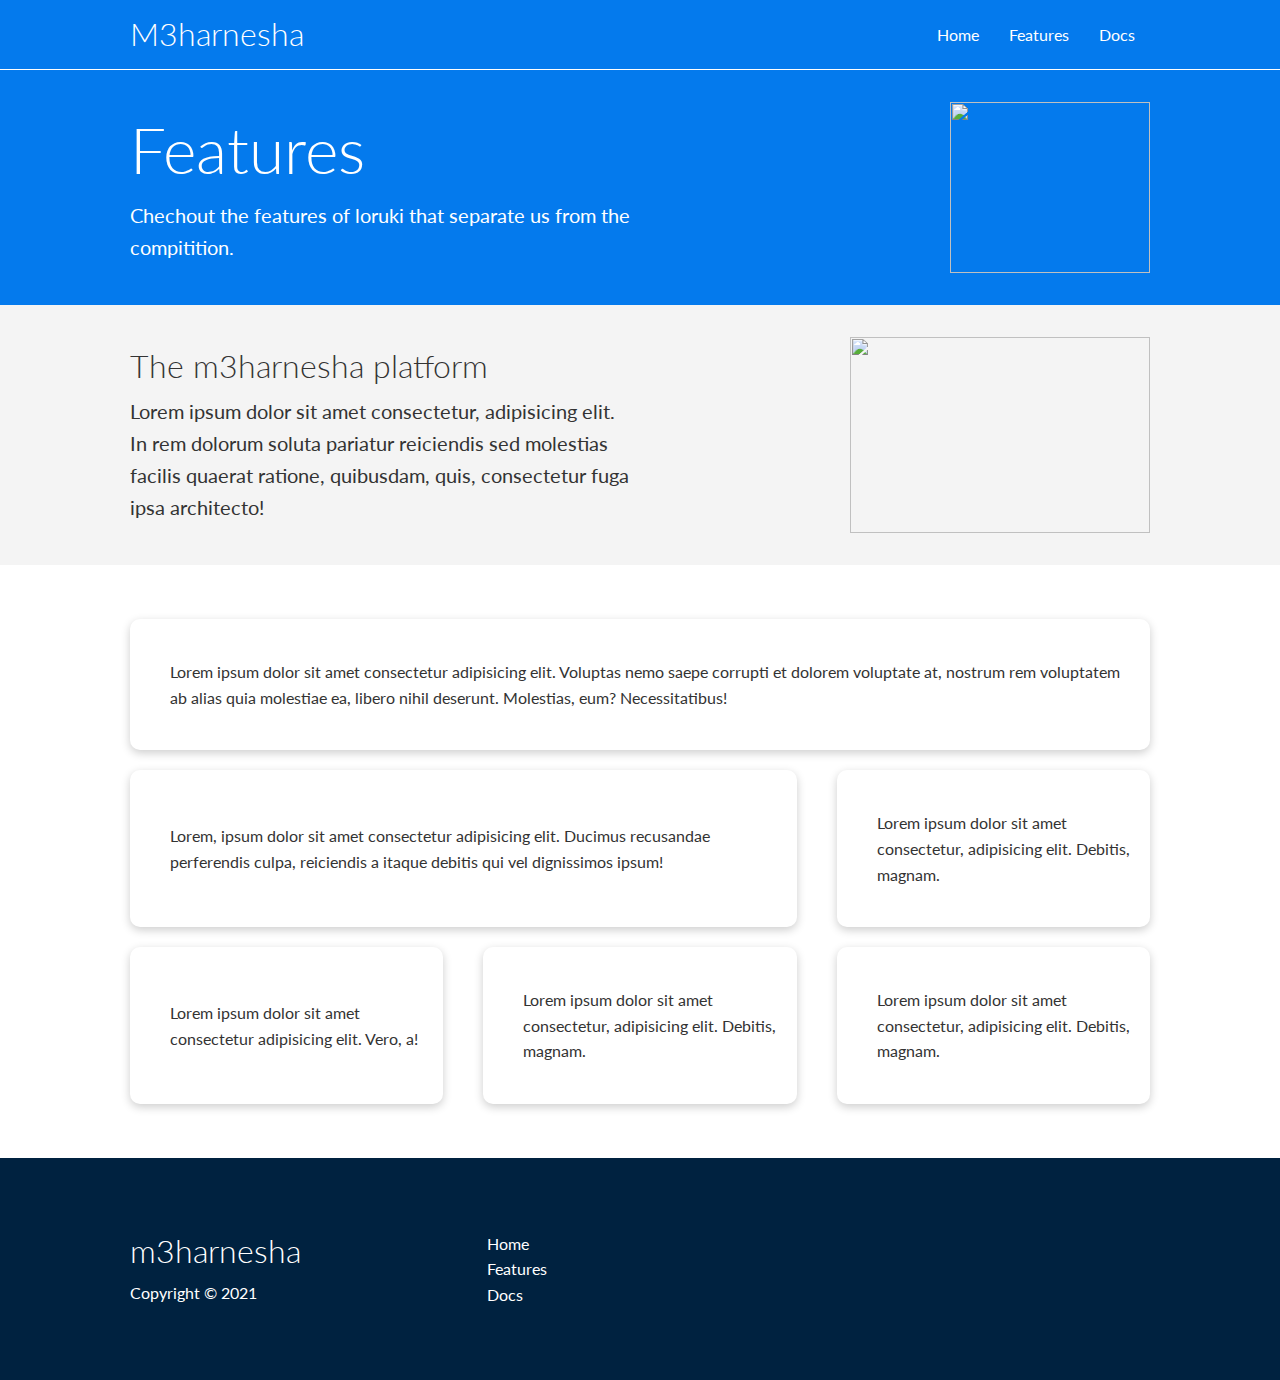
==== features.html @ d4eb9913 "Update features.html" ====
<!DOCTYPE html>
<html lang="en">
  <head>
    <meta charset="UTF-8" />
    <meta http-equiv="X-UA-Compatible" content="IE=edge" />
    <meta name="viewport" content="width=device-width, initial-scale=1.0" />
    <title>Features</title>
    <link rel="stylesheet" href="./CSS/style.css" />
    <link
      rel="stylesheet"
      href="https://cdnjs.cloudflare.com/ajax/libs/font-awesome/5.15.3/css/all.min.css"
      integrity="sha512-iBBXm8fW90+nuLcSKlbmrPcLa0OT92xO1BIsZ+ywDWZCvqsWgccV3gFoRBv0z+8dLJgyAHIhR35VZc2oM/gI1w=="
      crossorigin="anonymous"
      referrerpolicy="no-referrer"
    />
  </head>
  <body>
    <div class="header">
      <div class="container flex">
        <h1 class="logo">M3harnesha</h1>
        <nav>
          <ul>
            <li><a href="./index.html">Home</a></li>
            <li><a href="./features.html">Features</a></li>
            <li><a href="./docs.html">Docs</a></li>
          </ul>
        </nav>
      </div>
    </div>

    <section class="fhead bg-primary py-3">
      <div class="container grid">
        <div>
          <h1 class="xl">Features</h1>
          <p class="lead">
            Chechout the features of loruki that separate us from the
            compitition.
          </p>
        </div>
        <img src="./images/server.png" alt="" />
      </div>
    </section>

    <section class="py-3 fmain bg-light">
      <div class="container grid">
        <div>
          <h1 class="md">The m3harnesha platform</h1>
          <p class="lead">
            Lorem ipsum dolor sit amet consectetur, adipisicing elit. In rem
            dolorum soluta pariatur reiciendis sed molestias facilis quaerat
            ratione, quibusdam, quis, consectetur fuga ipsa architecto!
          </p>
        </div>
        <img src="./images/server2.png" alt="" />
      </div>
    </section>

    <section class="my-2 fmain1">
      <div class="container grid grid3">
        <div class="card flex">
          <i class="fas fa-server fa-3x"></i>
          <p>
            Lorem ipsum dolor sit amet consectetur adipisicing elit. Voluptas
            nemo saepe corrupti et dolorem voluptate at, nostrum rem voluptatem
            ab alias quia molestiae ea, libero nihil deserunt. Molestias, eum?
            Necessitatibus!
          </p>
        </div>
        <div class="card flex">
          <i class="fas fa-network-wired fa-3x"></i>
          <p>
            Lorem, ipsum dolor sit amet consectetur adipisicing elit. Ducimus
            recusandae perferendis culpa, reiciendis a itaque debitis qui vel
            dignissimos ipsum!
          </p>
        </div>
        <div class="card flex">
          <i class="fas fa-laptop-code fa-3x"></i>
          <p>
            Lorem ipsum dolor sit amet consectetur, adipisicing elit. Debitis,
            magnam.
          </p>
        </div>
        <div class="card flex">
          <i class="fas fa-database fa-3x"></i>
          <p>
            Lorem ipsum dolor sit amet consectetur adipisicing elit. Vero, a!
          </p>
        </div>
        <div class="card flex">
          <i class="fas fa-power-off fa-3x"></i>
          <p>
            Lorem ipsum dolor sit amet consectetur, adipisicing elit. Debitis,
            magnam.
          </p>
        </div>
        <div class="card flex">
          <i class="fas fa-upload fa-3x"></i>
          <p>
            Lorem ipsum dolor sit amet consectetur, adipisicing elit. Debitis,
            magnam.
          </p>
        </div>
      </div>
    </section>

    <footer class="footer bg-dark py-5">
      <div class="container grid grid3">
        <div>
          <h1>m3harnesha</h1>
          <p>Copyright &copy; 2021</p>
        </div>
        <nav>
          <ul>
            <li><a href="./index.html">Home</a></li>
            <li><a href="./features.html">Features</a></li>
            <li><a href="./docs.html">Docs</a></li>
          </ul>
        </nav>

        <div class="social">
          <a href="#"><i class="fab fa-twitter fa-2x"></i></a>
          <a href="#"><i class="fab fa-facebook fa-2x"></i></a>
          <a href="#"><i class="fab fa-instagram fa-2x"></i></a>
          <a href="#"><i class="fab fa-github fa-2x"></i></a>
        </div>
      </div>
    </footer>
  </body>
</html>
---- CSS/style.css ----
@import url("https://fonts.googleapis.com/css2?family=Lato:wght@300&display=swap");

/* Utilities */

/* Secondary = 1c3fa8 */
/* dark = 002240 */
/* light = f4f4f4 */

.container {
  max-width: 1100px;
  margin: 0 auto;
  overflow: auto;
  padding: 0 40px;
}

.flex {
  display: flex;
  justify-content: center;
  align-items: center;
  height: 100%;
}

.grid {
  display: grid;
  grid-template-columns: repeat(2, 1fr);
  gap: 20px;
  justify-content: center;
  align-items: center;
  height: 100%;
}

.card {
  background-color: #fff;
  border-radius: 10px;
  color: #333;
  padding: 20px;
  margin: 10px;
  box-shadow: 0 3px 10px rgba(0, 0, 0, 0.2);
}

.btn {
  display: inline-block;
  cursor: pointer;
  border-radius: 5px;
  padding: 10px 30px;
  color: #fff;
  background-color: #047aed;
  border: none;
}

.btn:hover {
  transform: scale(0.98);
}

.grid3 {
  grid-template-columns: repeat(3, 1fr);
}

.text-center {
  text-align: center;
}

.bg-primary,
.btn-primary {
  background-color: #047aed;
  color: #fff;
}

.bg-secondary,
.btn-secondary {
  background-color: #1c3fa8;
  color: #fff;
}

.bg-dark,
.btn-dark {
  background-color: #002240;
  color: #fff;
}

.bg-light,
.btn-light {
  background-color: #f4f4f4;
  color: #333;
}

.alert {
  background-color: #5cb85c;
  font-weight: bold;
  padding: 10px 20px;
  margin: 15px 0;
  color: #fff;
}

.alert i {
  margin-right: 10px;
}

.lead {
  font-size: 20px;
}

.sm {
  font-size: 1rem;
}

.md {
  font-size: 2rem;
}

.lg {
  font-size: 3rem;
}

.xl {
  font-size: 4rem;
}

.my-1 {
  margin: 1rem 0;
}
.my-2 {
  margin: 1.5rem 0;
}
.my-3 {
  margin: 2rem 0;
}
.my-4 {
  margin: 3rem 0;
}
.my-5 {
  margin: 4rem 0;
}

.m-1 {
  margin: 1rem;
}
.m-2 {
  margin: 1.5rem;
}
.m-3 {
  margin: 2rem;
}
.m-4 {
  margin: 3rem;
}
.m-5 {
  margin: 4rem;
}

.py-1 {
  padding: 1rem 0;
}
.py-2 {
  padding: 1.5rem 0;
}
.py-3 {
  padding: 2rem 0;
}
.py-4 {
  padding: 3rem 0;
}
.py-5 {
  padding: 4rem 0;
}

.p-1 {
  padding: 1rem;
}
.p-2 {
  padding: 1.5rem;
}
.p-3 {
  padding: 2rem;
}
.p-4 {
  padding: 3rem;
}
.p-5 {
  padding: 4rem;
}

/* Animations */

@keyframes sfl {
  0% {
    transform: translateX(-100%);
  }

  100% {
    transform: translateX(0);
  }
}
@keyframes sfr {
  0% {
    transform: translateX(100%);
  }

  100% {
    transform: translateX(0);
  }
}
@keyframes sft {
  0% {
    transform: translateY(-100%);
  }

  100% {
    transform: translateX(0);
  }
}
@keyframes sfb {
  0% {
    transform: translateY(100%);
  }

  100% {
    transform: translateX(0);
  }
}

/* Main CSS */

* {
  margin: 0;
  padding: 0;
  box-sizing: border-box;
}

body {
  font-family: "Lato";
  color: #333;
  line-height: 1.6;
}

ul {
  list-style: none;
}

a {
  text-decoration: none;
  color: #333;
}

h1,
h2 {
  line-height: 1.2;
  font-weight: 300;
  margin: 10px 0;
}

p {
  margin: 10px 0;
}

img {
  width: 100%;
  height: 100%;
}

code,
pre {
  color: #fff;
  background-color: #333;
  padding: 10px;
}

/* Navbar. */

.header {
  background-color: #047aed;
  height: 70px;
  color: #fff;
  border-bottom: 1px #fff solid;
}

.header .flex {
  display: flex;
  justify-content: space-between;
  align-items: center;
}

.header ul {
  display: flex;
}

.header a {
  margin: 0 5px;
  padding: 10px;
  color: #fff;
}

.header a:hover {
  border-bottom: 2px solid white;
}

/* Showcase */
.showcase {
  height: 400px;
  background-color: #047aed;
  color: #fff;
  position: relative;
}

.showcase h1 {
  font-size: 40px;
}

.showcase p {
  margin: 20px 0;
}

.showcase .grid {
  grid-template-columns: 55% 45%;
  gap: 30px;
  overflow: visible;
}

.text {
  animation: sfl 1s ease-in;
}

.form {
  position: relative;
  top: 60px;
  height: 350px;
  width: 400px;
  padding: 40px;
  /* justify-self: flex-end; */
  z-index: 1;
  animation: sfr 1s ease-in;
}

.form_1 {
  margin: 30px 0;
}

.form_1 input[type="text"],
.form_1 input[type="email"] {
  border: 0;
  border-bottom: 1px solid #bfbecb;
  width: 95%;
  padding: 3px;
  font-size: 1em;
}

.form_1 input:focus {
  outline: none;
}

.btn-outline {
  background: transparent;
  border: 1px #fff solid;
}

.showcase::before,
.showcase::after {
  content: "";
  position: absolute;
  bottom: -70px;
  left: 0;
  right: 0;
  height: 100px;
  background: #fff;
  transform: skewY(-3deg);
}

/* Stats */

.stats {
  padding-top: 100px;
  animation: sfb 1s ease-in;
}

.stats-heading {
  max-width: 500px;
  margin: auto;
}

.stats .grid h3 {
  font-size: 32px;
}

.stats .grid p {
  font-size: 18px;
  font-weight: bold;
}

/* CLI */
.cli .grid {
  grid-template-columns: repeat(3, 1fr);
  grid-template-rows: repeat(2, 1fr);
}

.cli .grid > *:first-child {
  grid-column: 1/3;
  grid-row: 1/3;
}

/* Cloud */

.cloud .grid {
  grid-template-columns: 4fr 3fr;
}

/* Languages */

.lang .flex {
  flex-wrap: wrap;
}

.lang .card {
  text-align: center;
  margin: 18px 10px 40px;
  transition: transform 0.2s ease-in;
}

.lang .card h4 {
  font-size: 20px;
  margin-bottom: 10px;
}

.lang .card:hover {
  transform: translateY(-15px);
}

/* footer */

.footer a {
  color: #fff;
  margin: 0 10px;
}

/* Features */

.fhead img,
.dhead img {
  width: 200px;
  justify-self: flex-end;
}

.fmain img {
  width: 300px;
  justify-self: flex-end;
}

.fmain1 i {
  margin-right: 20px;
}

.fmain1 .grid {
  padding: 30px;
}

.fmain1 .grid > *:first-child {
  grid-column: 1 / 4;
}
.fmain1 .grid > *:nth-child(2) {
  grid-column: 1 / 3;
}

/* docs */

.dmain h3 {
  margin: 20px 0;
}

.dmain .grid {
  grid-template-columns: 1fr 2fr;
  align-items: flex-start;
}

.dmain nav li {
  font-size: 17px;
  padding-bottom: 5px;
  margin-bottom: 5px;
  border-bottom: 1px #ccc solid;
}

.dmain a:hover {
  font-weight: bold;
}

/* Media */

@media (max-width: 768px) {
  .grid,
  .showcase .grid,
  .stats .grid,
  .cli .grid,
  .cloud .grid,
  .fmain1 .grid,
  .dmain .grid {
    grid-template-columns: 1fr;
    grid-template-rows: 1fr;
  }

  .showcase {
    height: auto;
  }

  .showcase .text {
    text-align: center;
    margin-top: 40px;
  }

  .form {
    justify-self: center;
  }
  .cli .grid > *:first-child {
    grid-column: 1;
    grid-row: 1;
  }

  .fhead,
  .fmain,
  .dhead {
    text-align: center;
  }
  .fhead img,
  .fmain img,
  .dhead img {
    justify-self: center;
  }

  .fmain1 .grid > *:first-child {
    grid-column: 1;
  }
  .fmain1 .grid > *:nth-child(2) {
    grid-column: 1;
  }
}

@media (max-width: 500px) {
  .header {
    height: 110px;
    border-bottom: none;
  }

  .header .flex {
    flex-direction: column;
  }

  .header ul {
    padding: 10px;
    background-color: rgba(0, 0, 0, 0.1);
  }

  .showcase {
    height: auto;
  }
}
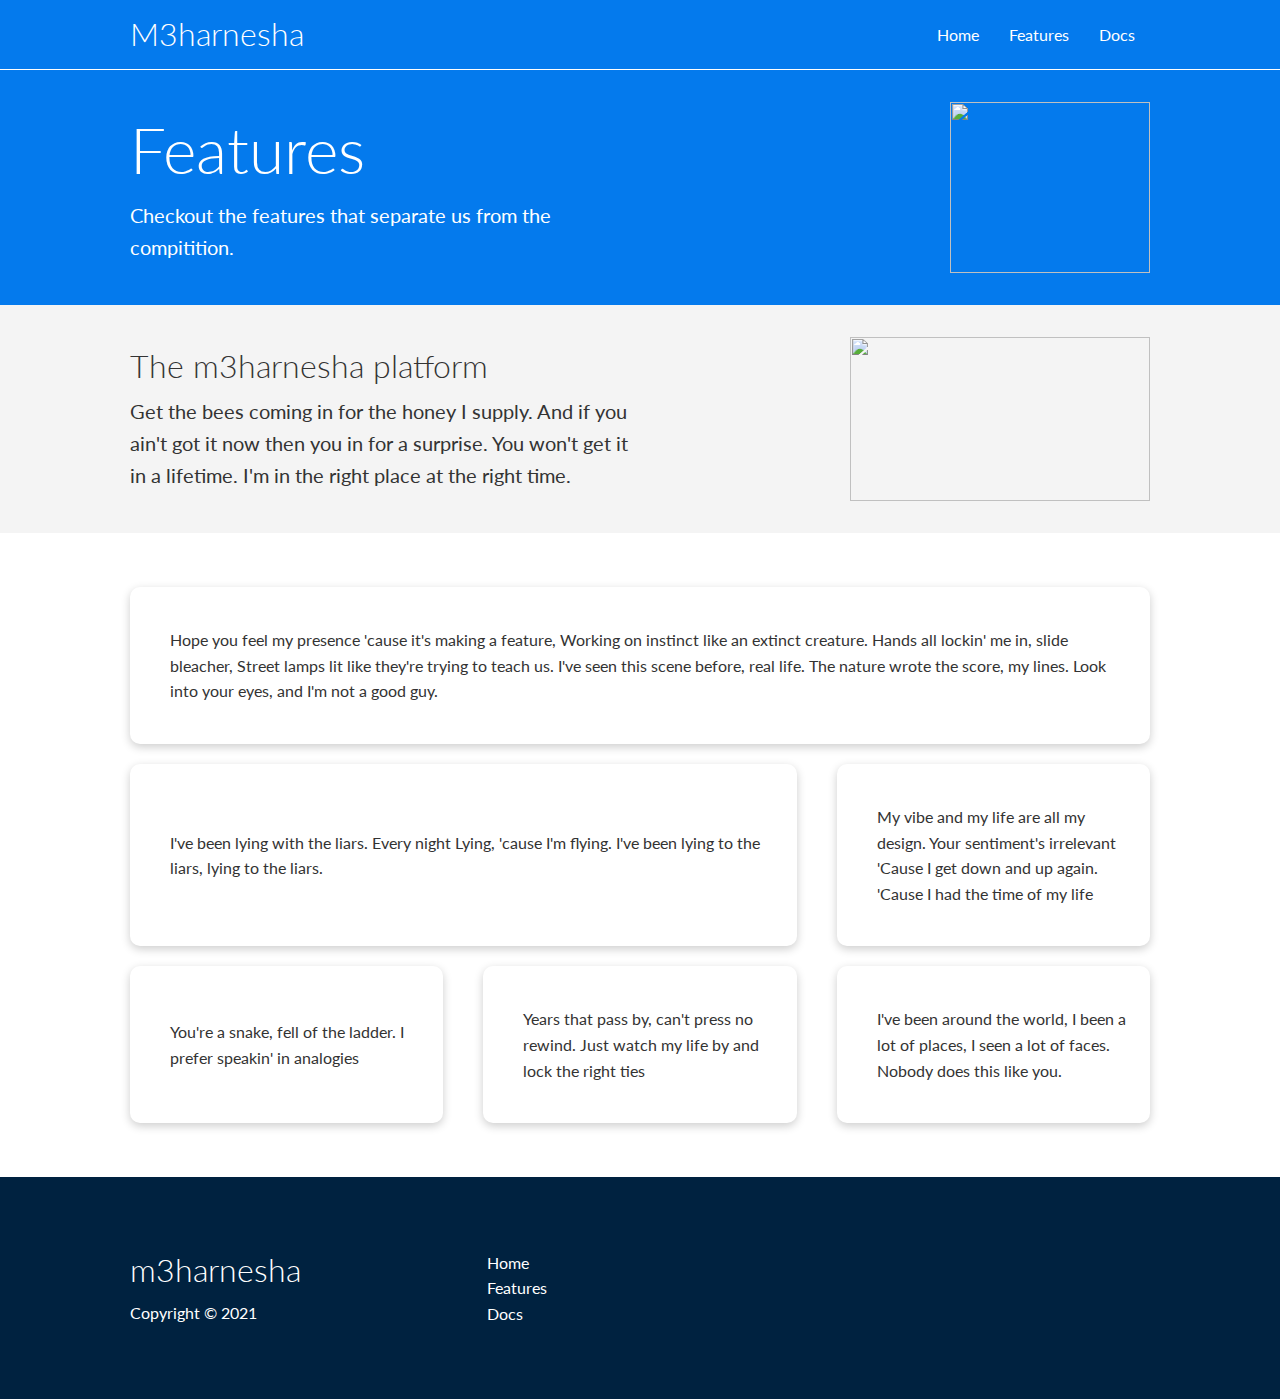
==== commit c1c465d6: "Update features.html" ====
--- a/features.html
+++ b/features.html
@@ -33,8 +33,7 @@
         <div>
           <h1 class="xl">Features</h1>
           <p class="lead">
-            Chechout the features of loruki that separate us from the
-            compitition.
+            Checkout the features that separate us from the compitition.
           </p>
         </div>
         <img src="./images/server.png" alt="" />
@@ -46,9 +45,9 @@
         <div>
           <h1 class="md">The m3harnesha platform</h1>
           <p class="lead">
-            Lorem ipsum dolor sit amet consectetur, adipisicing elit. In rem
-            dolorum soluta pariatur reiciendis sed molestias facilis quaerat
-            ratione, quibusdam, quis, consectetur fuga ipsa architecto!
+            Get the bees coming in for the honey I supply. And if you ain't got
+            it now then you in for a surprise. You won't get it in a lifetime.
+            I'm in the right place at the right time.
           </p>
         </div>
         <img src="./images/server2.png" alt="" />
@@ -60,45 +59,46 @@
         <div class="card flex">
           <i class="fas fa-server fa-3x"></i>
           <p>
-            Lorem ipsum dolor sit amet consectetur adipisicing elit. Voluptas
-            nemo saepe corrupti et dolorem voluptate at, nostrum rem voluptatem
-            ab alias quia molestiae ea, libero nihil deserunt. Molestias, eum?
-            Necessitatibus!
+            Hope you feel my presence 'cause it's making a feature, Working on
+            instinct like an extinct creature. Hands all lockin' me in, slide
+            bleacher, Street lamps lit like they're trying to teach us. I've
+            seen this scene before, real life. The nature wrote the score, my
+            lines. Look into your eyes, and I'm not a good guy.
           </p>
         </div>
         <div class="card flex">
           <i class="fas fa-network-wired fa-3x"></i>
           <p>
-            Lorem, ipsum dolor sit amet consectetur adipisicing elit. Ducimus
-            recusandae perferendis culpa, reiciendis a itaque debitis qui vel
-            dignissimos ipsum!
+            I've been lying with the liars. Every night Lying, 'cause I'm
+            flying. I've been lying to the liars, lying to the liars.
           </p>
         </div>
         <div class="card flex">
           <i class="fas fa-laptop-code fa-3x"></i>
           <p>
-            Lorem ipsum dolor sit amet consectetur, adipisicing elit. Debitis,
-            magnam.
+            My vibe and my life are all my design. Your sentiment's irrelevant
+            'Cause I get down and up again. 'Cause I had the time of my life
           </p>
         </div>
         <div class="card flex">
           <i class="fas fa-database fa-3x"></i>
           <p>
-            Lorem ipsum dolor sit amet consectetur adipisicing elit. Vero, a!
+            You're a snake, fell of the ladder. I
+            prefer speakin' in analogies
           </p>
         </div>
         <div class="card flex">
           <i class="fas fa-power-off fa-3x"></i>
           <p>
-            Lorem ipsum dolor sit amet consectetur, adipisicing elit. Debitis,
-            magnam.
+            Years that pass by, can't press no rewind. Just watch my life by and
+            lock the right ties
           </p>
         </div>
         <div class="card flex">
           <i class="fas fa-upload fa-3x"></i>
           <p>
-            Lorem ipsum dolor sit amet consectetur, adipisicing elit. Debitis,
-            magnam.
+            I've been around the world, I been a lot of places, I seen a lot of
+            faces. Nobody does this like you.
           </p>
         </div>
       </div>
